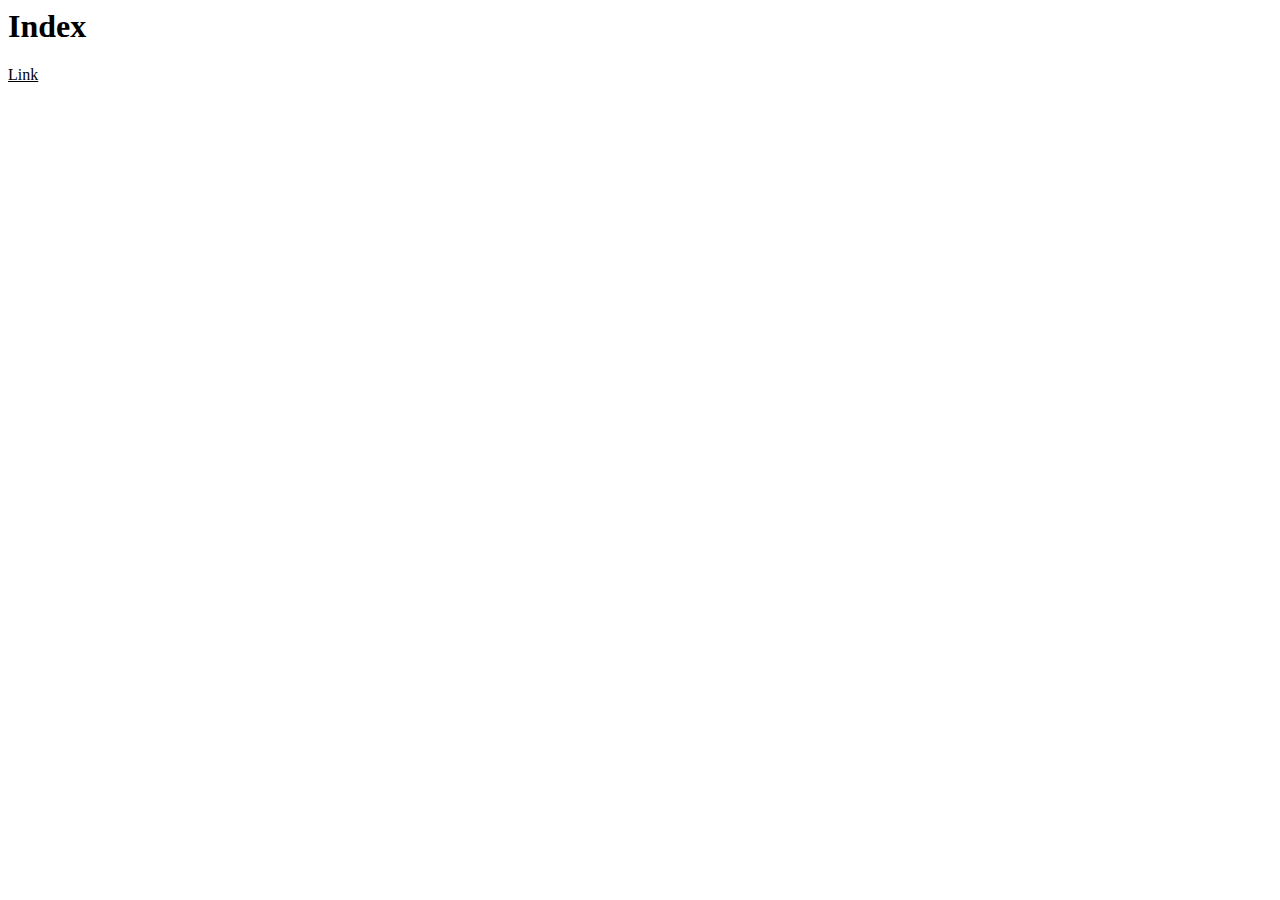
==== html/index.html @ d1376e48 "first commit" ====
<html lang="ja">
    <head>
        <style>
            a:link {
                color: black;
            }

            a:visited {
                color: blue;
            }
        </style>
    </head>
    <body>
        <h1>Index</h1>
        <a href="hoge.html">Link</a>
    </body>
</html>
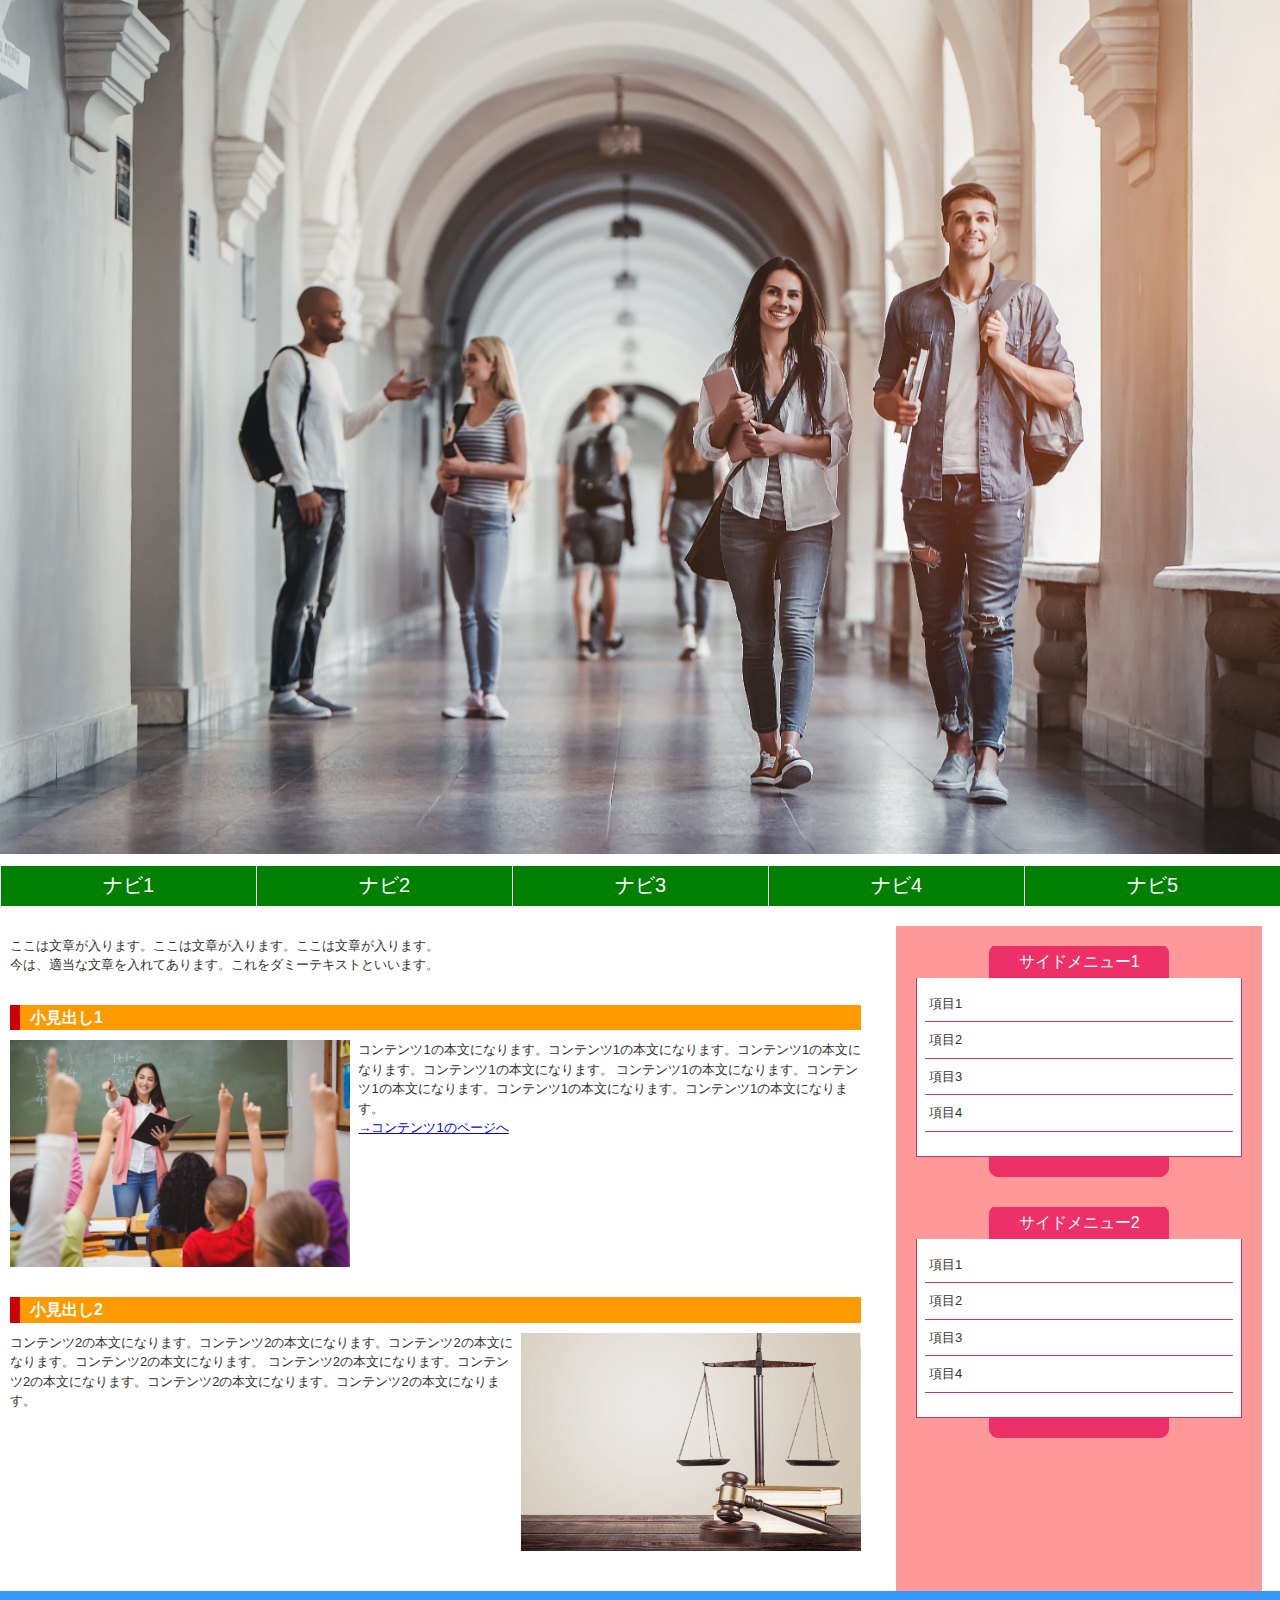
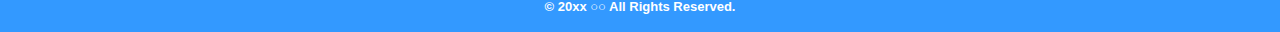
==== commit 37b621e9: "Rename a file 'index.html'" ====
--- a/html/index.html
+++ b/html/index.html
@@ -1,17 +1,76 @@
+<!DOCTYPE html>  
 <html lang="ja">
     <head>
-        <style>
-            a:link {
-                color: black;
-            }
-
-            a:visited {
-                color: blue;
-            }
-        </style>
+        <meta charset="UTF-8">
+        <title>HTML/CSSの学習</title>
+        <link rel="stylesheet" href="stylesheet.css">
     </head>
     <body>
-        <h1>Index</h1>
-        <a href="hoge.html">Link</a>
+        <div id="header">
+            <h1><a href="index.html"><img id="corridor" src="corridor.jpg" alt="大学の廊下" /></a></h1>
+        </div>
+        <div id="wrapper">
+             <div id="nav">
+                <ul>
+                    <li><a href="home.html">ナビ1</a></li>
+                    <li><a href="#">ナビ2</a></li>
+                    <li><a href="#">ナビ3</a></li>
+                    <li><a href="#">ナビ4</a></li>
+                    <li><a href="#">ナビ5</a></li>
+                </ul>
+            </div>
+                <div id="container">
+                <div id="main">
+                    <div class="post">
+                        <p>ここは文章が入ります。ここは文章が入ります。ここは文章が入ります。<br />今は、適当な文章を入れてあります。これをダミーテキストといいます。</p>
+                    </div>
+                    <div class="post clearfix">
+                        <h2>小見出し1</h2>
+                        <img class="left" src="classroom.jpg" alt="授業風景" />
+                        <p>
+                            コンテンツ1の本文になります。コンテンツ1の本文になります。コンテンツ1の本文になります。コンテンツ1の本文になります。
+                            コンテンツ1の本文になります。コンテンツ1の本文になります。コンテンツ1の本文になります。コンテンツ1の本文になります。
+                        </p>
+                        <p><a href="#">→コンテンツ1のページへ</a></p>
+                    </div>
+                    <div class="post clearfix">
+                        <h2>小見出し2</h2>
+                        <img class="right" src="scale.jpg" alt="天秤" />
+                        <p>
+                            コンテンツ2の本文になります。コンテンツ2の本文になります。コンテンツ2の本文になります。コンテンツ2の本文になります。
+                            コンテンツ2の本文になります。コンテンツ2の本文になります。コンテンツ2の本文になります。コンテンツ2の本文になります。
+                        </p>
+                    </div>
+                </div>
+                    <div id="side">
+                        <div class="box">
+                            <h2>サイドメニュー1</h2>
+                            <div class="boxBody">
+                                <ul>
+                                    <li>項目1</li>
+                                    <li>項目2</li>
+                                    <li>項目3</li>
+                                    <li>項目4</li>
+                                </ul>
+                            </div>
+                        </div>
+                        <div class="box">
+                            <h2>サイドメニュー2</h2>
+                            <div class="boxBody">
+                                <ul>
+                                    <li>項目1</li>
+                                    <li>項目2</li>
+                                    <li>項目3</li>
+                                    <li>項目4</li>
+                                </ul>
+                            </div>
+                        </div>
+                    </div>    
+            
+            </div>
+        </div>
+            <div id="footer">
+                <p>&copy; 20xx ○○ All Rights Reserved.
+            </div>
     </body>
-</html>+</html> --- a/html/stylesheet.css
+++ b/html/stylesheet.css
@@ -0,0 +1,179 @@
+@charset "utf-8";
+
+body {
+	margin: 0;
+	padding: 0;
+	font-family: "ヒラギノ角ゴ Pro W3", "Hiragino Kaku Gothic Pro", "メイリオ", Meiryo, Osaka, "ＭＳ Ｐゴシック", "MS PGothic", sans-serif;
+	color: #333;
+	font-size: 13px;
+	line-height: 150%;
+}
+
+/* -------------------- wrapper -------------------- */
+#wrapper {
+    width: 100%;
+    margin: auto;
+    padding: 0px;
+    border: 0px;
+    background-color: #FFF;	
+    top: 10px;
+    position: relative;
+}
+
+ /* -------------------- header -------------------- */
+ #header {
+ 	width: 100%;
+ }
+ #header h1 {
+ 	 margin: 0;
+	 padding: 0;
+ }
+
+ #corridor {
+	 width: 100%;
+	 height: auto;
+ }
+ 
+ /* -------------------- footer -------------------- */
+ #footer {
+ 	 clear: both;
+ 	 width: 100%;
+ 	 padding: 3px 0 3px 0;
+ 	 background: #39F;
+ 	 color: #FFF;
+ 	 font-weight: bold;
+ 	 text-align: center;
+ }
+ 
+ /* -------------------- nav -------------------- */
+ #nav {
+	 width: 100%;
+ }
+ #nav ul {
+  display: flex;
+	 margin: 0;
+	 padding: 0;
+	 list-style-type: none;
+ }
+ #nav ul li {
+	 width: 20%;
+	 text-align: center;
+ }
+ #nav ul li a {
+	 display: block;
+	 height: 20px;
+	 margin: 0;
+	 padding: 10px;
+	 color: #FFF;
+	 font-size: 20px;
+	 text-decoration: none;
+	 background-color: green;
+    border-left: 1px solid white;
+ }
+ 
+ #nav ul li a:hover {
+	 filter: drop-shadow(10px 10px 10px black);
+ }
+
+ /* -------------------- container -------------------- */
+ #container {
+	 width: 100%;
+	 margin: auto ;
+	 padding-top: 20px;
+	 clear: both;
+	 display: grid;
+	 grid-template-columns: 70vw 30vw;
+ }
+ /* -------------------- main -------------------- */
+ #main {
+	 width: 95%;
+	 padding: 10px 30px 10px 10px;
+ }
+ #main h2 {
+	 margin: 0 0 10px 0;
+	 padding: 3px 10px 3px 10px;
+	 color: #FFF;
+	 font-size: 16px;
+	 border-left: solid 10px #C00;
+	 background: #F90 url(../images/main_h2.jpg) right top repeat-y;
+ }
+ #main p {
+	 margin: 0;
+	 padding: 0;
+ }
+ #main .post {
+	 margin: 0 0 30px 0;
+ }
+
+ #main .post img.right {
+	 margin: 0 0 0 8px;
+ }
+ #main .post img.left {
+	 margin: 0 8px 0 0;
+ }
+
+ .right {
+	 float: right;
+	 width: 40%;
+	 height: auto;
+ }
+ .left {
+	 float: left;
+	 width: 40%;
+	 height: auto;
+ }
+
+ /* -------------------- clearfix -------------------- */
+ .clearfix {
+	 zoom: 1;
+ }
+ .clearfix:after{
+	 content: ""; 
+	 display: block; 
+	 clear: both;
+ }
+ 
+ /* -------------------- side -------------------- */
+ #side {
+	 width: 85%;
+ 	 padding: 20px;
+ 	 background-color: #F99;
+ }
+ #side .box {
+ 	 margin: 0 auto 30px auto;
+ 	 padding: 0 0 20px 0;
+ 	 background: url(side_box.png) bottom no-repeat;
+ }
+ #side .box h2 {
+ 	 margin: 0;
+ 	 padding: 8px;
+ 	 text-align: center;
+ 	 color: #fff;
+ 	 font-size: 16px;
+ 	 line-height: 16px;
+ 	 font-weight: normal;
+ 	 background: url(side_box_h2.png) center no-repeat;
+ }
+ #side .box .boxBody {
+ 	 padding: 8px;
+ 	 border-right: solid 1px #C36;
+ 	 border-bottom: solid 1px #C36;
+ 	 border-left: solid 1px #C36;
+ 	 background: #fff;
+ }
+ #side .box .boxBody ul {
+ 	 margin: 0 0 16px 0;
+ 	 padding: 0;
+ }
+ #side .box .boxBody ul li {
+ 	 padding: 8px 0 8px 4px;
+ 	 list-style: none;
+ 	 border-bottom: solid 1px #C36;
+ }
+ 
+  #side .box .boxBody ul li:hover {
+	 padding: 8px 0 8px 4px;
+	 list-style: none;
+	 border-bottom: solid 1px #C36;
+	 box-shadow: 0px 4px 4px rgba(0, 0, 0, 0.3);
+ }